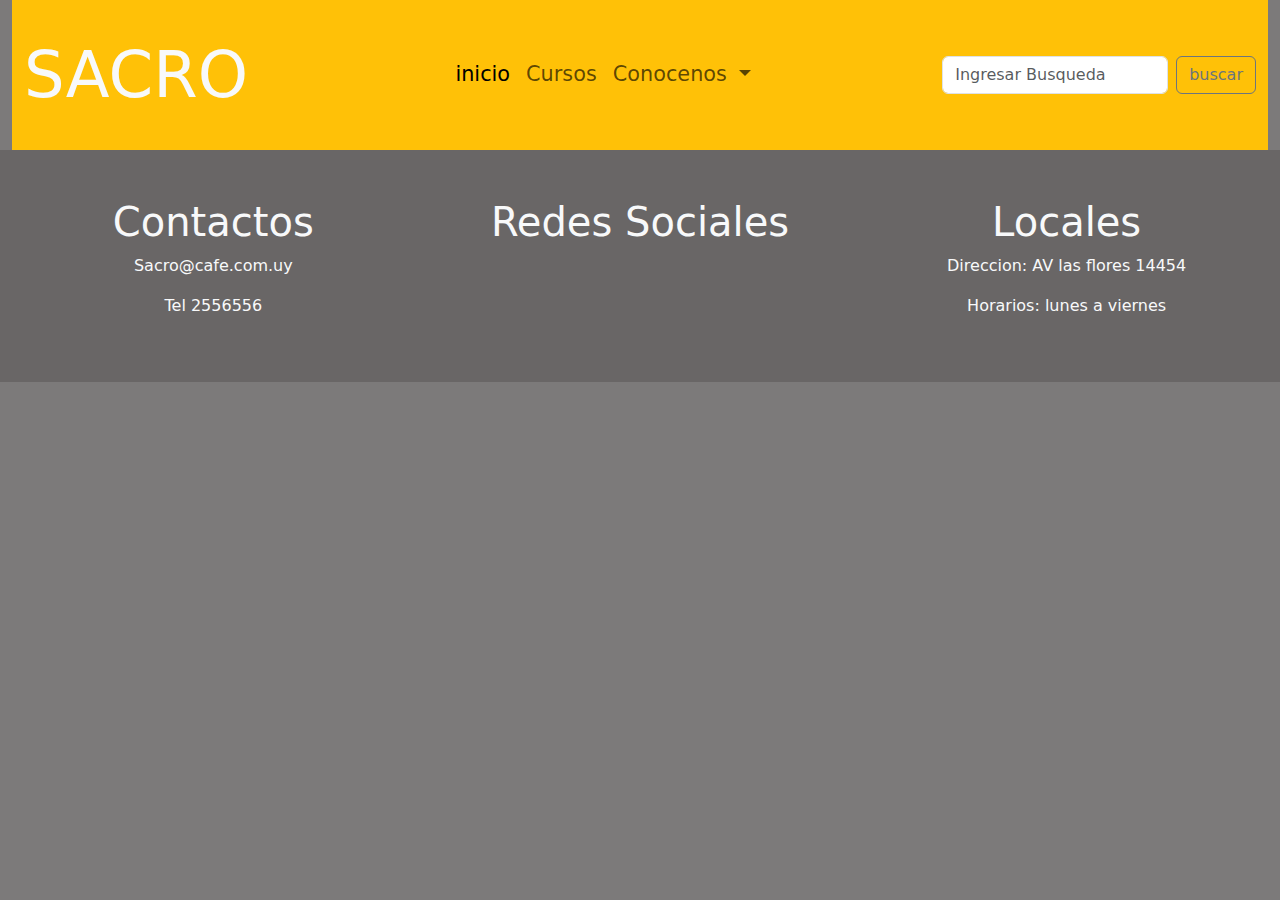
==== pages/cursos.html @ c3bb945e "agregando paginas" ====
<!DOCTYPE html>
<html lang="en">

<head>
    <meta charset="UTF-8">
    <meta http-equiv="X-UA-Compatible" content="IE=edge">
    <meta name="viewport" content="width=device-width, initial-scale=1.0">
    <link href="https://fonts.googleapis.com/css2?family=Roboto:wght@100&display=swap" rel="stylesheet">
    <link rel="stylesheet" href="https://cdn.jsdelivr.net/npm/bootstrap@5.2.0/dist/css/bootstrap.min.css">
    <!--mi link css-->
    <link rel="stylesheet" href="../css/estilos.css">
    <title>Document</title>
</head>

<body>
    <div class="container-fluid">
        <!--HEADER-->
        
            <div class="col-12 col-lg-12">
                <nav class="navbar navbar-expand-lg bg-warning">
                    <div class="container-fluid">
                        <a class="navbar-brand text-light" href="#">SACRO</a>
                        <button class="navbar-toggler" type="button" data-bs-toggle="collapse"
                            data-bs-target="#navbarSupportedContent" aria-controls="navbarSupportedContent"
                            aria-expanded="false" aria-label="Toggle navigation">
                            <span class="navbar-toggler-icon"></span>
                        </button>
                        <div class="collapse navbar-collapse" id="navbarSupportedContent">
                            <ul class="navbar-nav m-auto mb-2 mb-lg-0 ">
                                <li class="nav-item text-light">
                                    <a class="nav-link active" aria-current="page" href="../index.html">inicio</a>
                                </li>
                                <li class="nav-item">
                                    <a class="nav-link" href="../pages/cursos.html">Cursos</a>
                                </li>
                                <li class="nav-item dropdown">
                                    <a class="nav-link dropdown-toggle" href="#" role="button" data-bs-toggle="dropdown"
                                        aria-expanded="false">
                                        Conocenos
                                    </a>
                                    <ul class="dropdown-menu bg-warning">
                                        <li><a class="dropdown-item" href="../pages/variedades.html">Variedades de cafe</a></li>
                                        <li><a class="dropdown-item" href="../pages/nosotros.html">Nosotros</a></li>
                                        <li>
                                            <hr class="dropdown-divider">
                                        </li>
                                        <li><a class="dropdown-item" href="../pages/registro.html">Registrarme</a></li>
                                    </ul>
                                </li>
                                
                            </ul>
                            <form class="d-flex" role="search">
                                <input class="form-control me-2" type="search" placeholder="Ingresar Busqueda" aria-label="Search">
                                <button class="btn btn-outline-secondary" type="submit">buscar</button>
                            </form>
                        </div>
                    </div>
                </nav>
            </div>

            <!--FOOTER-->

                    <footer class="row text-light text-center ">
                        <div class="col-12 col-lg-4 p-5">
                            <h1>
                                Contactos
                            </h1>
                            <p>Sacro@cafe.com.uy</p>
                            <p>Tel 2556556</p>

                        </div>
                        <div class="col-12 col-lg-4 p-5">
                            <h1>
                                Redes Sociales
                            </h1>
                            <img class="igbs p-1  " src="assets/img/instagram.svg" alt="">
                            <img class="igbs p-1 " src="assets/img/whatsapp.svg" alt="">

                        </div>
                        <div class="col-12 col-lg-4 p-5">
                            <h1>
                                Locales
                            </h1>
                            <p>Direccion: AV las flores 14454</p>
                            <p> Horarios: lunes a viernes</p>



                    </footer>
</div>
    <script src="https://cdn.jsdelivr.net/npm/bootstrap@5.2.0/dist/js/bootstrap.bundle.min.js"
        integrity="sha384-A3rJD856KowSb7dwlZdYEkO39Gagi7vIsF0jrRAoQmDKKtQBHUuLZ9AsSv4jD4Xa"
        crossorigin="anonymous"></script>

</body>

</html>
---- css/estilos.css ----
body{
    background-color: rgb(124, 122, 122);
}
a{
    text-decoration: none;
    color: black;
}
footer{
    background-color: rgb(105, 102, 102);
}
.igbs{
    height: 40px;
}

.navbar{
background-color: rgb(229, 130, 44);
}



.d-block{
    width: auto;
    height: 500px;
    max-height: 500px;
}
.galeria img{
    width: 100%;
    height: 250px;
    border-radius: 8px;
    box-shadow: 5px 10px 10px rgb(52, 51, 51);
}
.galeria img:hover{
    border: 0.5px solid rgb(139, 136, 136);
}
.galeria .col-lg-4{
    padding: 25px;
    margin:0px

}
.navbar{
    align-items: center;
    height: 150px;
    font-size: 1.3rem;
    width: 100%;
}
.navbar-brand{
    font-size: 4rem;
}
.hrInicio{
    width: 40%;
    display: inline-block;
    margin:0px 30% 60px 30%;

}
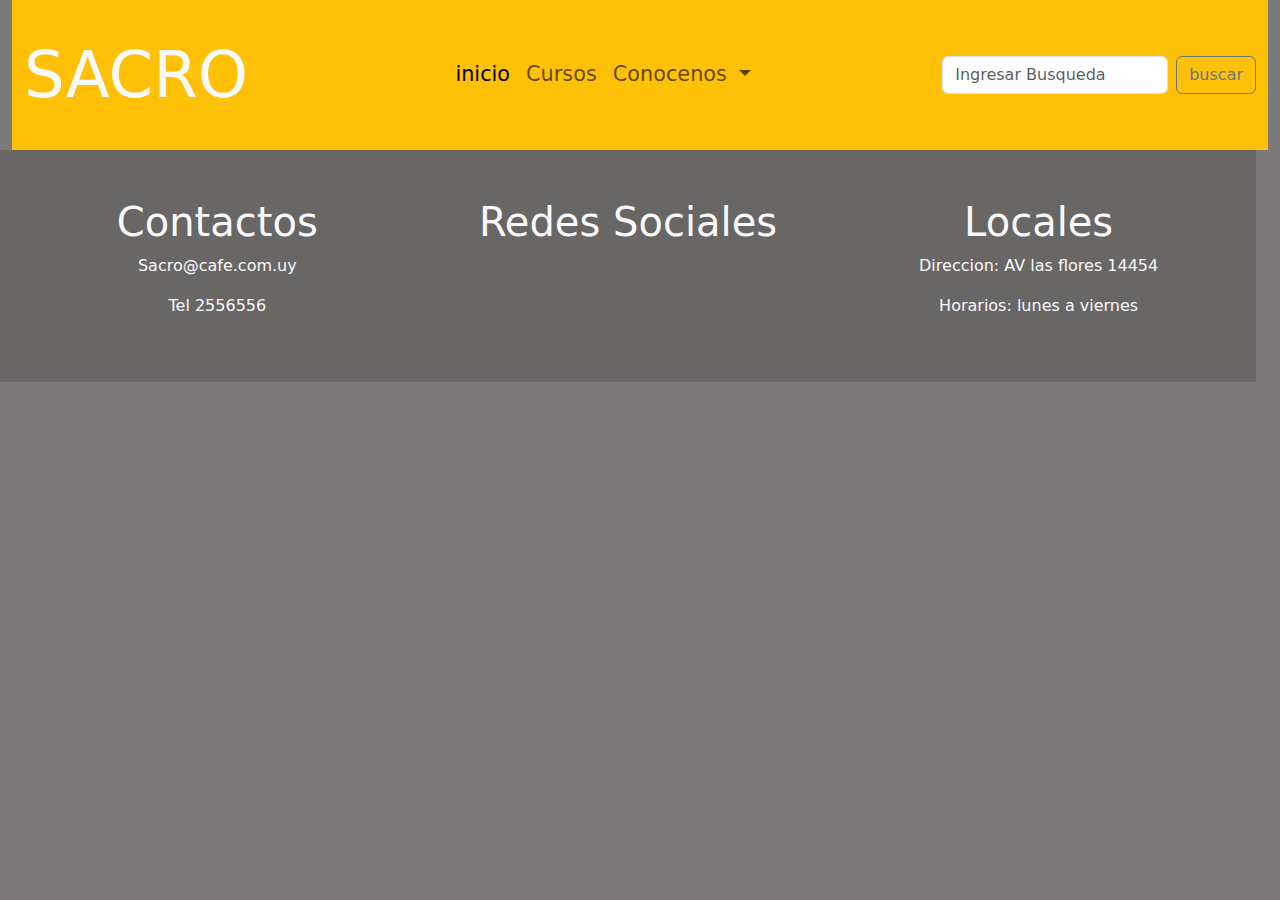
==== commit f1d836da: "terminado inicio" ====
--- a/pages/cursos.html
+++ b/pages/cursos.html
@@ -60,7 +60,7 @@
 
             <!--FOOTER-->
 
-                    <footer class="row text-light text-center ">
+                    <footer class="container-fluid row text-light text-center ">
                         <div class="col-12 col-lg-4 p-5">
                             <h1>
                                 Contactos
@@ -87,7 +87,7 @@
 
 
                     </footer>
-</div>
+
     <script src="https://cdn.jsdelivr.net/npm/bootstrap@5.2.0/dist/js/bootstrap.bundle.min.js"
         integrity="sha384-A3rJD856KowSb7dwlZdYEkO39Gagi7vIsF0jrRAoQmDKKtQBHUuLZ9AsSv4jD4Xa"
         crossorigin="anonymous"></script>
--- a/css/estilos.css
+++ b/css/estilos.css
@@ -17,7 +17,10 @@
 background-color: rgb(229, 130, 44);
 }
 
-
+.botonSubmit{
+    display: flex;
+    align-items: center;
+}
 
 .d-block{
     width: auto;
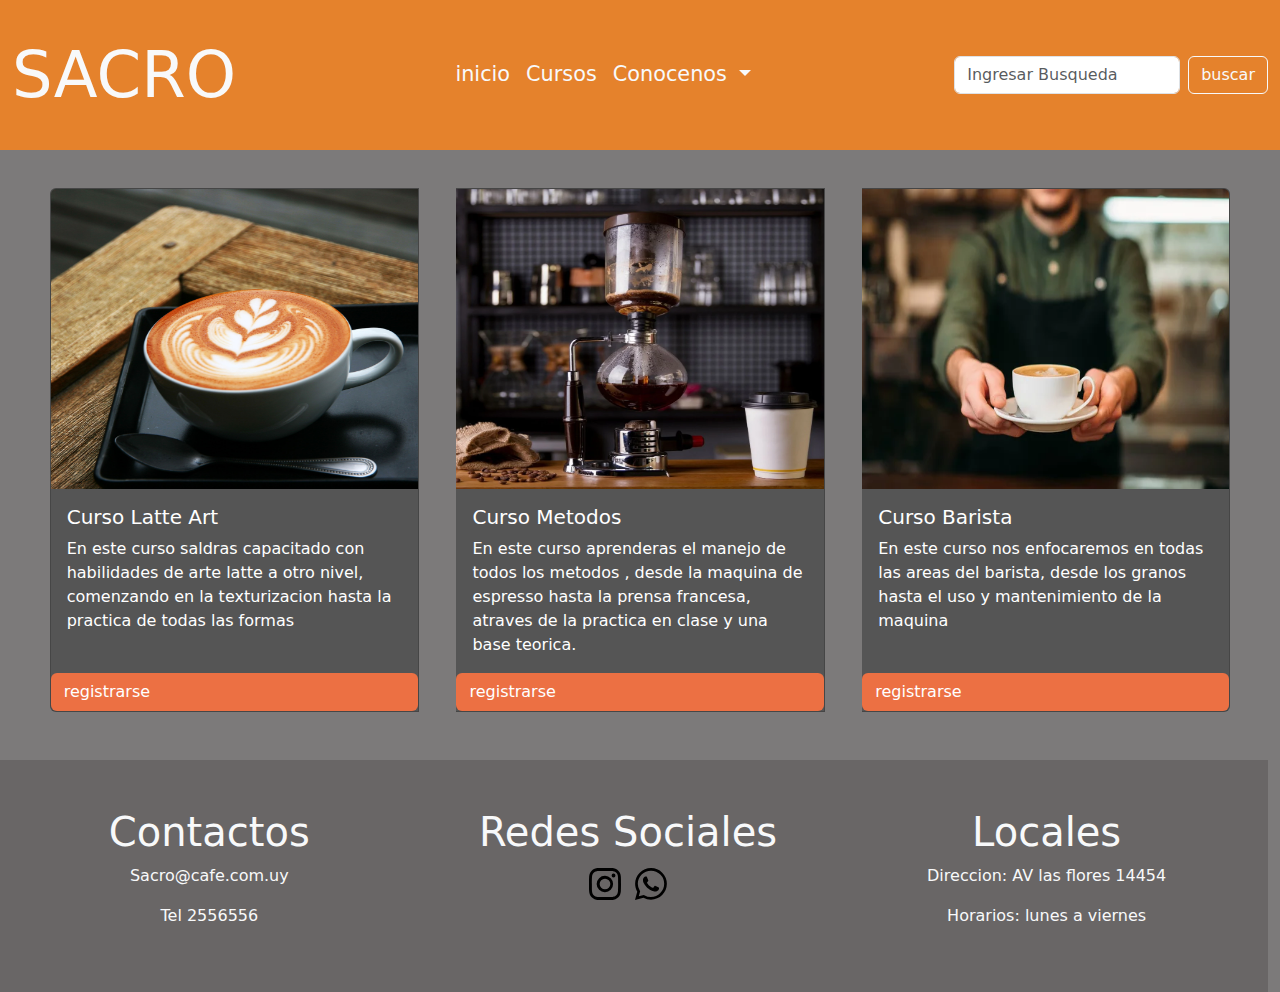
==== commit fa4a019c: "agregado de contenido a las paginas" ====
--- a/pages/cursos.html
+++ b/pages/cursos.html
@@ -13,80 +13,111 @@
 </head>
 
 <body>
-    <div class="container-fluid">
-        <!--HEADER-->
-        
-            <div class="col-12 col-lg-12">
-                <nav class="navbar navbar-expand-lg bg-warning">
-                    <div class="container-fluid">
-                        <a class="navbar-brand text-light" href="#">SACRO</a>
-                        <button class="navbar-toggler" type="button" data-bs-toggle="collapse"
-                            data-bs-target="#navbarSupportedContent" aria-controls="navbarSupportedContent"
-                            aria-expanded="false" aria-label="Toggle navigation">
-                            <span class="navbar-toggler-icon"></span>
-                        </button>
-                        <div class="collapse navbar-collapse" id="navbarSupportedContent">
-                            <ul class="navbar-nav m-auto mb-2 mb-lg-0 ">
-                                <li class="nav-item text-light">
-                                    <a class="nav-link active" aria-current="page" href="../index.html">inicio</a>
+
+    <!--HEADER-->
+
+    <div class="col-12 col-lg-12">
+        <nav class="navbar navbar-expand-lg ">
+            <div class="container-fluid">
+                <a class="navbar-brand text-light" href="../index.html">SACRO</a>
+                <button class="navbar-toggler" type="button" data-bs-toggle="collapse"
+                    data-bs-target="#navbarSupportedContent" aria-controls="navbarSupportedContent"
+                    aria-expanded="false" aria-label="Toggle navigation">
+                    <span class="navbar-toggler-icon"></span>
+                </button>
+                <div class="collapse navbar-collapse" id="navbarSupportedContent">
+                    <ul class="navbar-nav m-auto mb-2 mb-lg-0 ">
+                        <li class="nav-item text-light">
+                            <a class="nav-link active text-light" aria-current="page" href="../index.html">inicio</a>
+                        </li>
+                        <li class="nav-item text-light">
+                            <a class="nav-link text-light" href="../pages/cursos.html">Cursos</a>
+                        </li>
+                        <li class="nav-item dropdown">
+                            <a class="nav-link dropdown-toggle text-light" href="#" role="button"
+                                data-bs-toggle="dropdown" aria-expanded="false">
+                                Conocenos
+                            </a>
+                            <ul class="dropdown-menu bg-dark">
+                                <li><a class="dropdown-item text-light" href="../pages/variedades.html">Variedades de
+                                        cafe</a></li>
+                                <li><a class="dropdown-item text-light" href="../pages/nosotros.html">Nosotros</a></li>
+                                <li>
+                                    <hr class="dropdown-divider">
                                 </li>
-                                <li class="nav-item">
-                                    <a class="nav-link" href="../pages/cursos.html">Cursos</a>
+                                <li><a class="dropdown-item text-light" href="../pages/registro.html">Registrarme</a>
                                 </li>
-                                <li class="nav-item dropdown">
-                                    <a class="nav-link dropdown-toggle" href="#" role="button" data-bs-toggle="dropdown"
-                                        aria-expanded="false">
-                                        Conocenos
-                                    </a>
-                                    <ul class="dropdown-menu bg-warning">
-                                        <li><a class="dropdown-item" href="../pages/variedades.html">Variedades de cafe</a></li>
-                                        <li><a class="dropdown-item" href="../pages/nosotros.html">Nosotros</a></li>
-                                        <li>
-                                            <hr class="dropdown-divider">
-                                        </li>
-                                        <li><a class="dropdown-item" href="../pages/registro.html">Registrarme</a></li>
-                                    </ul>
-                                </li>
-                                
                             </ul>
-                            <form class="d-flex" role="search">
-                                <input class="form-control me-2" type="search" placeholder="Ingresar Busqueda" aria-label="Search">
-                                <button class="btn btn-outline-secondary" type="submit">buscar</button>
-                            </form>
-                        </div>
-                    </div>
-                </nav>
+                        </li>
+
+                    </ul>
+                    <form class="d-flex" role="search">
+                        <input class="form-control me-2" type="search" placeholder="Ingresar Busqueda"
+                            aria-label="Search">
+                        <button class="btn btn-outline-light" type="submit">buscar</button>
+                    </form>
+                </div>
             </div>
+        </nav>
+    </div>
+    <!--MAIN-->
+    <div class="container-fluid card-group mb-5 ">
+        <div class="card ">
+            <img src="../assets/img/latteartbackground.jpg" class="card-img-top" alt="...">
+            <div class="card-body">
+                <h5 class="card-title">Curso Latte Art</h5>
+                <p class="card-text">En este curso saldras capacitado con habilidades de arte latte a otro nivel, comenzando en la texturizacion hasta la practica de todas las formas</p>
+               
+            </div>
+            <button type="submit" class="btn btn-bg text-center botonSubmit">registrarse</button>
+        </div>
+        <div class="card ">
+            <img src="../assets/img/Construction_Service_Instagram_Post_1024x1024.webp" class="card-img-top" alt="...">
+            <div class="card-body">
+                <h5 class="card-title">Curso Metodos</h5>
+                <p class="card-text">En este curso aprenderas el manejo de todos los metodos , desde la maquina de
+                    espresso hasta la prensa francesa, atraves de la practica en clase y una base teorica.</p>
+                
+            </div>
+            <button type="submit" class="btn btn-bg text-center botonSubmit">registrarse</button>
+        </div>
+        <div class="card ">
+            <img src="../assets/img/barista.jpg" class="card-img-top" alt="...">
+            <div class="card-body">
+                <h5 class="card-title">Curso Barista</h5>
+                <p class="card-text">En este curso nos enfocaremos en todas las areas del barista, desde los granos
+                    hasta el uso y mantenimiento de la maquina</p>
+                
+            </div>
+            <button type="submit" class="btn btn-bg text-center botonSubmit">registrarse</button>
+        </div>
+    </div>
+    <!--FOOTER-->
 
-            <!--FOOTER-->
+    <footer class="container-fluid  row text-light text-center ">
+        <div class="col-12 col-lg-4 p-5">
+            <h1>
+                Contactos
+            </h1>
+            <p>Sacro@cafe.com.uy</p>
+            <p>Tel 2556556</p>
 
-                    <footer class="container-fluid row text-light text-center ">
-                        <div class="col-12 col-lg-4 p-5">
-                            <h1>
-                                Contactos
-                            </h1>
-                            <p>Sacro@cafe.com.uy</p>
-                            <p>Tel 2556556</p>
+        </div>
+        <div class="col-12 col-lg-4 p-5">
+            <h1>
+                Redes Sociales
+            </h1>
+            <img class="igbs p-1" src="../assets/img/instagram.svg" alt="">
+            <img class="igbs p-1" src="../assets/img/whatsapp.svg" alt="">
 
-                        </div>
-                        <div class="col-12 col-lg-4 p-5">
-                            <h1>
-                                Redes Sociales
-                            </h1>
-                            <img class="igbs p-1  " src="assets/img/instagram.svg" alt="">
-                            <img class="igbs p-1 " src="assets/img/whatsapp.svg" alt="">
-
-                        </div>
-                        <div class="col-12 col-lg-4 p-5">
-                            <h1>
-                                Locales
-                            </h1>
-                            <p>Direccion: AV las flores 14454</p>
-                            <p> Horarios: lunes a viernes</p>
-
-
-
-                    </footer>
+        </div>
+        <div class="col-12 col-lg-4 p-5">
+            <h1>
+                Locales
+            </h1>
+            <p>Direccion: AV las flores 14454</p>
+            <p> Horarios: lunes a viernes</p>
+         </footer>
 
     <script src="https://cdn.jsdelivr.net/npm/bootstrap@5.2.0/dist/js/bootstrap.bundle.min.js"
         integrity="sha384-A3rJD856KowSb7dwlZdYEkO39Gagi7vIsF0jrRAoQmDKKtQBHUuLZ9AsSv4jD4Xa"
@@ -94,4 +125,8 @@
 
 </body>
 
-</html>+</html>
+
+
+
+
--- a/css/estilos.css
+++ b/css/estilos.css
@@ -1,58 +1,128 @@
+body {
+    background-color: rgb(124, 122, 122);
+    font-size: 1rem;
+}
 
-body{
-    background-color: rgb(124, 122, 122);
-}
-a{
+a {
     text-decoration: none;
     color: black;
+    list-style-type: none;
 }
-footer{
+
+footer {
     background-color: rgb(105, 102, 102);
+    margin-right: 0px;
+    
 }
-.igbs{
+
+.igbs {
     height: 40px;
 }
 
-.navbar{
-background-color: rgb(229, 130, 44);
+.navbar {
+    background-color: rgb(229, 130, 44);
 }
 
-.botonSubmit{
+.botonSubmit {
     display: flex;
     align-items: center;
 }
 
-.d-block{
+.d-block {
     width: auto;
     height: 500px;
     max-height: 500px;
 }
-.galeria img{
+
+.galeria img {
     width: 100%;
     height: 250px;
     border-radius: 8px;
     box-shadow: 5px 10px 10px rgb(52, 51, 51);
 }
-.galeria img:hover{
+
+.galeria img:hover {
     border: 0.5px solid rgb(139, 136, 136);
 }
-.galeria .col-lg-4{
+
+.galeria .col-lg-4 {
     padding: 25px;
-    margin:0px
+    margin: 0px
+}
 
-}
-.navbar{
+.navbar {
     align-items: center;
     height: 150px;
     font-size: 1.3rem;
     width: 100%;
 }
-.navbar-brand{
+
+.navbar-brand {
     font-size: 4rem;
 }
-.hrInicio{
+
+.hrInicio {
     width: 40%;
     display: inline-block;
-    margin:0px 30% 60px 30%;
+    margin: 0px 30% 60px 30%;
 
 }
+
+.imgNosotros {
+    height: 23rem;
+    width: auto;
+    border: 0
+}
+
+.card-img-top {
+    height: 300px;
+    width: 100%;
+}
+
+.card {
+    background-color: rgb(85, 85, 85);
+    color: white;
+    margin: 3%;
+}
+.btn-bg{
+    background-color: rgb(236, 112, 67);
+    color: white;
+}
+.variedades-galeria img{
+    margin:4%;
+    height: 250px;
+    width: auto;
+    border-radius: 8px;
+    
+}
+.variedades-galeria h1{
+    font-size:1.5rem;
+    text-align: center;
+    
+
+}
+.variedades-galeria select{
+    text-align: center;
+
+}
+.especificacionProd{
+    display: flex;
+    align-items: center;
+    flex-direction: column;
+    margin-bottom:8%
+
+}
+.hrProd{
+    width: 30%;
+    display: inline-block;
+    margin: 30px 30% 15px 30%;
+
+}
+.especificacionProd p{
+    font-size: 1rem;
+}
+@media (max-width:768px){
+    .navbar{
+       margin-bottom: 30%;
+    }
+    }